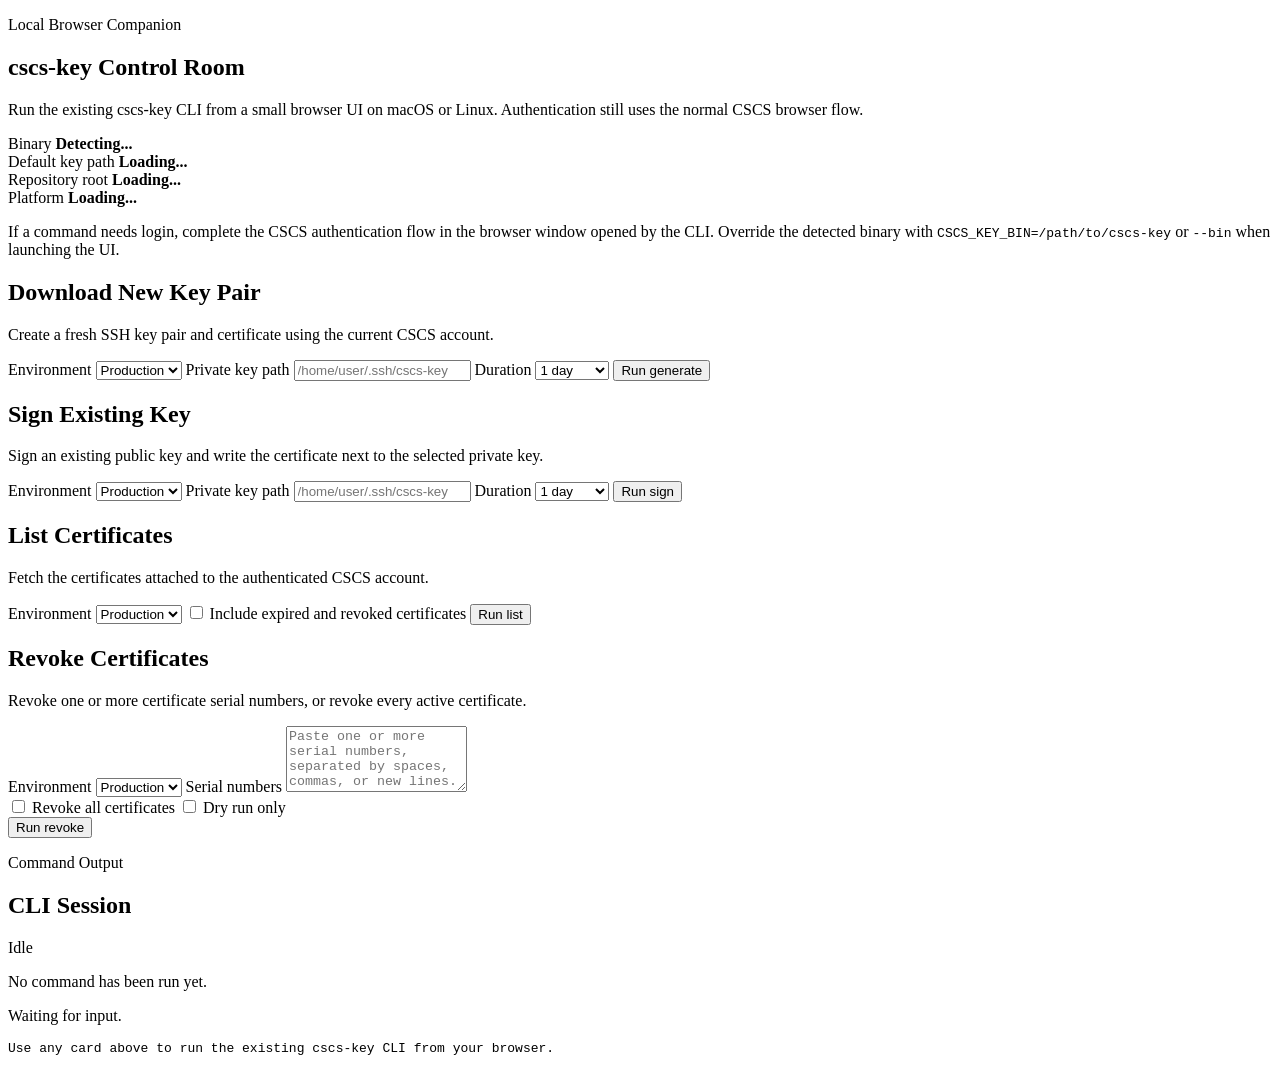
==== UI/static/index.html @ 890b43ef "feat: add a local web UI for cscs-key CLI - Introduced a new Rust project in the UI directory with C" ====
<!doctype html>
<html lang="en">
  <head>
    <meta charset="utf-8">
    <meta name="viewport" content="width=device-width, initial-scale=1">
    <title>cscs-key UI</title>
    <link rel="stylesheet" href="/assets/styles.css">
    <script type="module" src="/assets/app.js"></script>
  </head>
  <body>
    <div class="backdrop" aria-hidden="true"></div>
    <main class="shell">
      <section class="hero panel">
        <div class="hero-copy">
          <p class="eyebrow">Local Browser Companion</p>
          <h1>cscs-key Control Room</h1>
          <p class="lede">
            Run the existing cscs-key CLI from a small browser UI on macOS or Linux.
            Authentication still uses the normal CSCS browser flow.
          </p>
        </div>
        <div class="meta-grid">
          <article class="meta-card">
            <span>Binary</span>
            <strong id="binary-path">Detecting...</strong>
          </article>
          <article class="meta-card">
            <span>Default key path</span>
            <strong id="default-key-path">Loading...</strong>
          </article>
          <article class="meta-card">
            <span>Repository root</span>
            <strong id="repo-root">Loading...</strong>
          </article>
          <article class="meta-card">
            <span>Platform</span>
            <strong id="platform">Loading...</strong>
          </article>
        </div>
      </section>

      <section class="notice panel">
        <p>
          If a command needs login, complete the CSCS authentication flow in the browser window opened by the CLI.
          Override the detected binary with <code>CSCS_KEY_BIN=/path/to/cscs-key</code> or <code>--bin</code> when launching the UI.
        </p>
      </section>

      <section class="command-grid">
        <article class="card panel">
          <div class="card-head">
            <h2>Download New Key Pair</h2>
            <p>Create a fresh SSH key pair and certificate using the current CSCS account.</p>
          </div>
          <form class="command-form" data-command="gen" data-label="Generate new key pair">
            <label class="field">
              <span>Environment</span>
              <select name="env">
                <option value="prod">Production</option>
                <option value="tds">TDS</option>
              </select>
            </label>
            <label class="field">
              <span>Private key path</span>
              <input type="text" name="file" data-default-key-path placeholder="/home/user/.ssh/cscs-key">
            </label>
            <label class="field">
              <span>Duration</span>
              <select name="duration">
                <option value="1d">1 day</option>
                <option value="1min">1 minute</option>
              </select>
            </label>
            <button type="submit">Run generate</button>
          </form>
        </article>

        <article class="card panel">
          <div class="card-head">
            <h2>Sign Existing Key</h2>
            <p>Sign an existing public key and write the certificate next to the selected private key.</p>
          </div>
          <form class="command-form" data-command="sign" data-label="Sign existing key">
            <label class="field">
              <span>Environment</span>
              <select name="env">
                <option value="prod">Production</option>
                <option value="tds">TDS</option>
              </select>
            </label>
            <label class="field">
              <span>Private key path</span>
              <input type="text" name="file" data-default-key-path placeholder="/home/user/.ssh/cscs-key">
            </label>
            <label class="field">
              <span>Duration</span>
              <select name="duration">
                <option value="1d">1 day</option>
                <option value="1min">1 minute</option>
              </select>
            </label>
            <button type="submit">Run sign</button>
          </form>
        </article>

        <article class="card panel">
          <div class="card-head">
            <h2>List Certificates</h2>
            <p>Fetch the certificates attached to the authenticated CSCS account.</p>
          </div>
          <form class="command-form" data-command="list" data-label="List certificates">
            <label class="field">
              <span>Environment</span>
              <select name="env">
                <option value="prod">Production</option>
                <option value="tds">TDS</option>
              </select>
            </label>
            <label class="toggle">
              <input type="checkbox" name="all">
              <span>Include expired and revoked certificates</span>
            </label>
            <button type="submit">Run list</button>
          </form>
        </article>

        <article class="card panel">
          <div class="card-head">
            <h2>Revoke Certificates</h2>
            <p>Revoke one or more certificate serial numbers, or revoke every active certificate.</p>
          </div>
          <form class="command-form" data-command="revoke" data-label="Revoke certificates">
            <label class="field">
              <span>Environment</span>
              <select name="env">
                <option value="prod">Production</option>
                <option value="tds">TDS</option>
              </select>
            </label>
            <label class="field">
              <span>Serial numbers</span>
              <textarea id="revoke-key-ids" name="keyIds" rows="4" placeholder="Paste one or more serial numbers, separated by spaces, commas, or new lines."></textarea>
            </label>
            <div class="toggle-row">
              <label class="toggle">
                <input id="revoke-all" type="checkbox" name="all">
                <span>Revoke all certificates</span>
              </label>
              <label class="toggle">
                <input type="checkbox" name="dry">
                <span>Dry run only</span>
              </label>
            </div>
            <button type="submit">Run revoke</button>
          </form>
        </article>
      </section>

      <section class="console panel">
        <div class="console-head">
          <div>
            <p class="eyebrow">Command Output</p>
            <h2>CLI Session</h2>
          </div>
          <div id="run-status" class="status-pill" data-state="idle">Idle</div>
        </div>
        <p id="command-summary" class="command-summary">No command has been run yet.</p>
        <p id="command-timestamp" class="command-timestamp">Waiting for input.</p>
        <pre id="command-output" class="command-output">Use any card above to run the existing cscs-key CLI from your browser.</pre>
      </section>
    </main>
  </body>
</html>
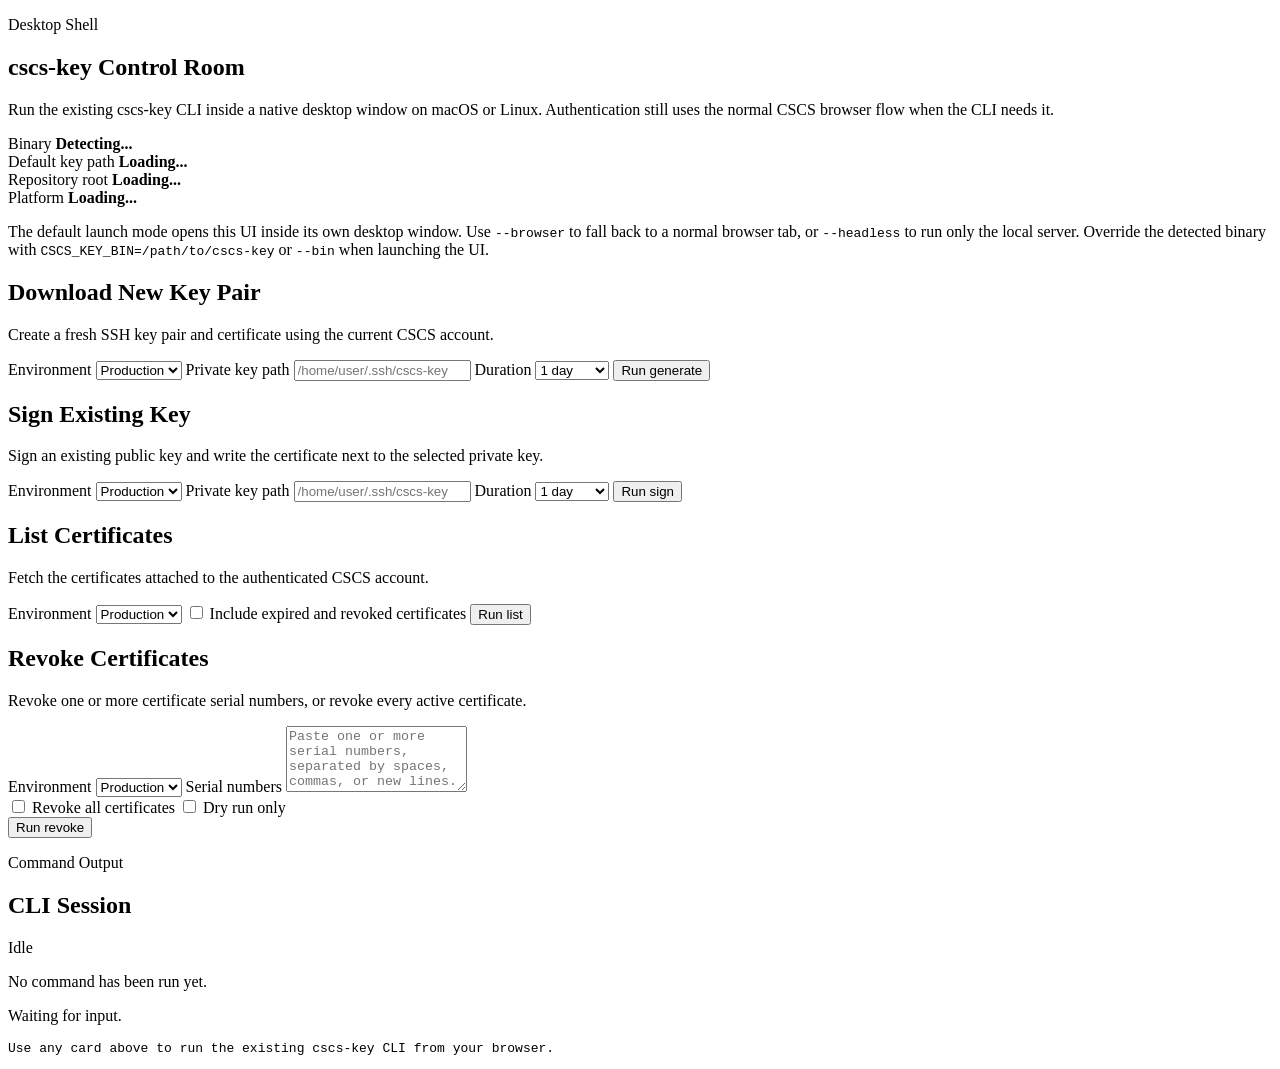
==== commit fc0eea48: "fix: update UI text for clarity on desktop mode and authentication flow" ====
--- a/UI/static/index.html
+++ b/UI/static/index.html
@@ -12,11 +12,11 @@
     <main class="shell">
       <section class="hero panel">
         <div class="hero-copy">
-          <p class="eyebrow">Local Browser Companion</p>
+          <p class="eyebrow">Desktop Shell</p>
           <h1>cscs-key Control Room</h1>
           <p class="lede">
-            Run the existing cscs-key CLI from a small browser UI on macOS or Linux.
-            Authentication still uses the normal CSCS browser flow.
+            Run the existing cscs-key CLI inside a native desktop window on macOS or Linux.
+            Authentication still uses the normal CSCS browser flow when the CLI needs it.
           </p>
         </div>
         <div class="meta-grid">
@@ -41,7 +41,7 @@
 
       <section class="notice panel">
         <p>
-          If a command needs login, complete the CSCS authentication flow in the browser window opened by the CLI.
+          The default launch mode opens this UI inside its own desktop window. Use <code>--browser</code> to fall back to a normal browser tab, or <code>--headless</code> to run only the local server.
           Override the detected binary with <code>CSCS_KEY_BIN=/path/to/cscs-key</code> or <code>--bin</code> when launching the UI.
         </p>
       </section>
